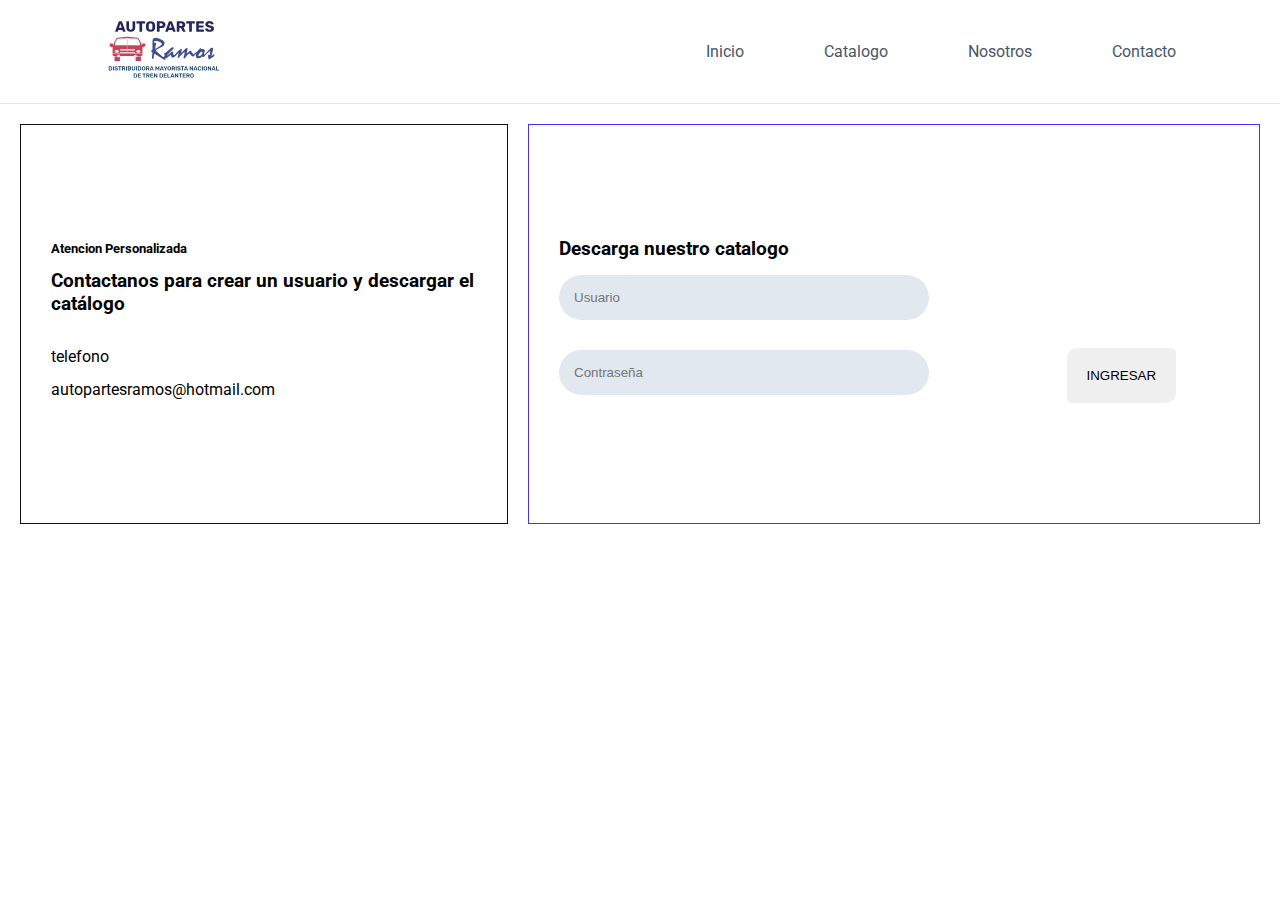
==== index.html @ 39305320 "creado el nav y la seccion 1" ====
<!DOCTYPE html>
<html lang="en">
<head>
    <meta charset="UTF-8">
    <meta http-equiv="X-UA-Compatible" content="IE=edge">
    <meta name="viewport" content="width=device-width, initial-scale=1.0">
    <title>Document</title>
    <link rel="stylesheet" href="/css/styles.css">
</head>
<body>
   
    <!-- navbar -->
<header class="header">
        <nav class="navbar">
            <a href="#" class="nav-logo"> <img src="/images/ramos-logo-svg.svg" width="120px" alt=""></a>
            <ul class="nav-menu">
                <li class="nav-item">
                    <a href="#Inicio" class="nav-link">Inicio</a>
                </li>
                <li class="nav-item">
                    <a href="#" class="nav-link">Catalogo</a>
                </li>
                <li class="nav-item">
                    <a href="#" class="nav-link">Nosotros</a>
                </li>
                <li class="nav-item">
                    <a href="#" class="nav-link">Contacto</a>
                </li>
            </ul>
            <div class="hamburger">
                <span class="bar"></span>
                <span class="bar"></span>
                <span class="bar"></span>
            </div>
        </nav>
</header>


    <!-- section 1 formulario -->

<div class="form-container">
    <div class="info flx">
        <h5>Atencion Personalizada</h5>
        <h4>Contactanos para crear un usuario y descargar el catálogo</h4>
        <p>telefono</p>
        <p>autopartesramos@hotmail.com</p>
    </div>
    <div class="the-form">
        <div class="flx">
           <h3>Descarga nuestro catalogo</h3>
            <input class="input-txt" type="text" placeholder="Usuario">
            <input class="input-txt" type="text" placeholder="Contraseña">
        </div>
        <div>
            <button class="btn-ingresar">INGRESAR</button>
        </div>
        
    </div>

</div>


    <!-- section 2 marcas slider -->

    <!-- section 3 banner slider -->

    <!-- section 4 destacados slider -->

    <!-- section 5 categorias -->

    <script src="/js/javascript.js"></script>
        
</body>
</html>
---- css/styles.css ----
@import url('https://fonts.googleapis.com/css2?family=Roboto:ital,wght@0,500;1,400&display=swap');

* {
    margin: 0;
    padding: 0;
    box-sizing: border-box;
}

html {
    /* font-size: 62.5%; */
    font-family: 'Roboto', sans-serif;
}

li {
    list-style: none;
}

a {
    text-decoration: none;
}

.header{
    border-bottom: 1px solid #E2E8F0;
}

.navbar {
    display: flex;
    justify-content: space-between;
    align-items: center;
    padding: 1rem 6.5rem;
}

.hamburger {
    display: none;
}

.bar {
    display: block;
    width: 25px;
    height: 3px;
    margin: 5px auto;
    -webkit-transition: all 0.3s ease-in-out;
    transition: all 0.3s ease-in-out;
    background-color: #101010;
}

.nav-menu {
    display: flex;
    justify-content: space-between;
    align-items: center;
}

.nav-item {
    margin-left: 5rem;
}

.nav-link{
    font-size: 1rem;
    font-weight: 400;
    color: #475569;
}

.nav-link:hover{
    color: #482ff7;
}

/* .nav-logo {
    font-size: 2.1rem;
    font-weight: 500;
    color: #482ff7;
} */

@media only screen and (max-width: 768px) {
    .nav-menu {
        position: fixed;
        left: -100%;
        top: 5rem;
        flex-direction: column;
        background-color: #fff;
        width: 100%;
        border-radius: 10px;
        text-align: center;
        transition: 0.3s;
        box-shadow:
            0 10px 27px rgba(0, 0, 0, 0.05);
    }

    .nav-menu.active {
        left: 0;
    }

    .nav-item {
        margin: 2.5rem 0;
    }

    .hamburger {
        display: block;
        cursor: pointer;
    }

}



    .hamburger.active .bar:nth-child(2) {
        opacity: 0;
    }

    .hamburger.active .bar:nth-child(1) {
        transform: translateY(8px) rotate(45deg);
    }

    .hamburger.active .bar:nth-child(3) {
        transform: translateY(-8px) rotate(-45deg);
    }


    /* section 2 */
    .flx{
        display: flex;
        align-content: center;
        justify-content: center;
        flex-direction: column;
    }

    .form-container {
        display: grid;
        grid-template-columns: 2fr 3fr;
        grid-template-rows: 1fr;
        grid-column-gap: 20px;
        grid-row-gap: 0px;
        padding: 20px;
        } 

    .info{
        border: #101010 solid 1px;
        height: 25rem;
        padding: 30px;
    } 
    
    .info h4{
        margin-top: 13px;
        margin-bottom: 25px;
        font-size: 1.2rem;
    }

    .info p{
        margin: 7px 0;
    }

    .the-form{
        position: relative;
        border: #482ff7 solid 1px;
        height: 25rem;
        padding: 30px;
        display: grid;
        grid-template-columns: 3fr 1fr;
        grid-template-rows: 1fr;
        grid-column-gap: 20px;
        grid-row-gap: 0px;
    }

    .input-txt{
        border-radius: 30px;
        padding: 15px;
        outline: none;
        background-color: #E2E8F0;
        border: 0;
        margin:15px 0;
        width: 370px;
    }

    .btn-ingresar{
        position: absolute;
        padding: 20px;
        border-radius: 10px 5px;
        border:none;
        bottom: 120px;
    }
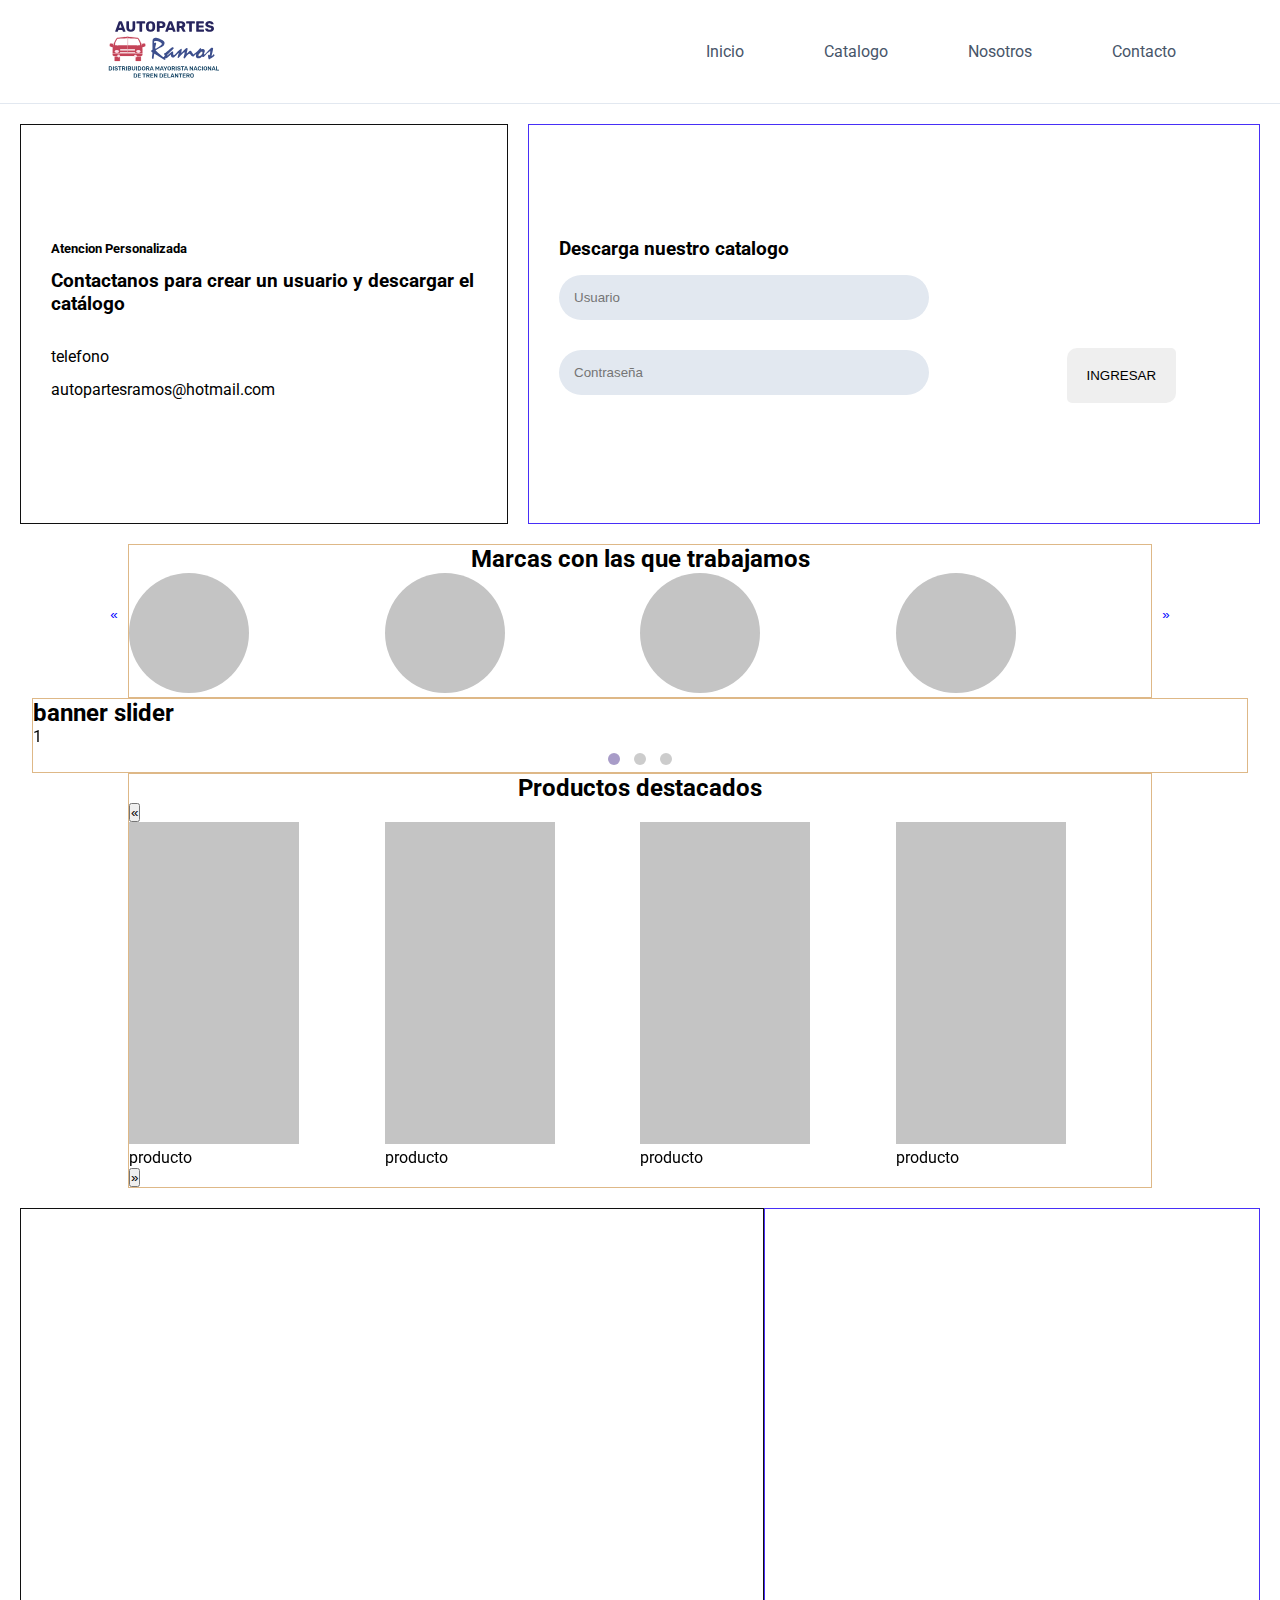
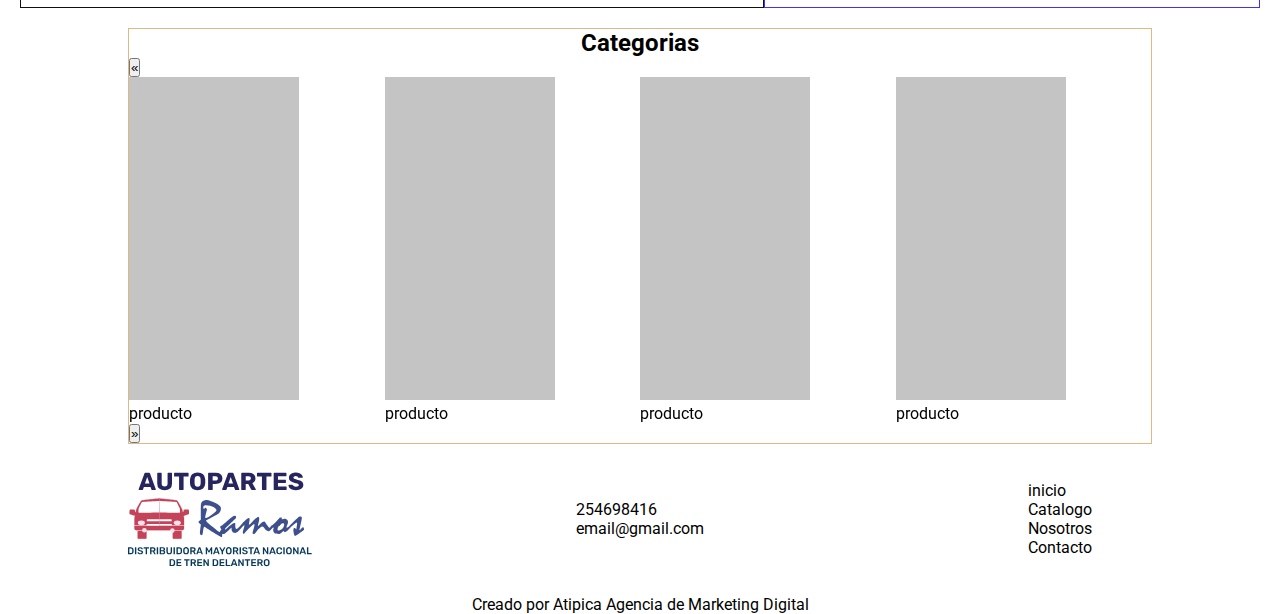
==== commit 9bd2b32a: "pagina de producto con funciones para buscar producto terminadas" ====
--- a/index.html
+++ b/index.html
@@ -5,10 +5,13 @@
     <meta http-equiv="X-UA-Compatible" content="IE=edge">
     <meta name="viewport" content="width=device-width, initial-scale=1.0">
     <title>Document</title>
+    <!-- estilos -->
     <link rel="stylesheet" href="/css/styles.css">
+    <link rel="stylesheet" href="/css/glider.min.css">
+    
 </head>
 <body>
-   
+    
     <!-- navbar -->
 <header class="header">
         <nav class="navbar">
@@ -54,21 +57,174 @@
         <div>
             <button class="btn-ingresar">INGRESAR</button>
         </div>
+    </div>
+</div>
+
+
+    <!-- section 2 marcas slider -->
+    <article class="carousel">
+        <h2>Marcas con las que trabajamos</h2>
+        <div class="carousel__contenedor">
+            <button aria-label="Previous" class="carousel__prev prev">«</button>
+
+            <div class="carousel__lista">
+                <div class="carousel__elemento">
+                    <img src="/images/ellipse.svg" width="120" alt="vino">
+                </div>
+                <div class="carousel__elemento">
+                    <img src="/images/ellipse.svg" width="120" alt="vino">
+                    
+                </div>
+                <div class="carousel__elemento">
+                    <img src="/images/ellipse.svg" width="120" alt="vino">
+                    
+                </div>
+                <div class="carousel__elemento">
+                    <img src="/images/ellipse.svg" width="120" alt="vino">
+                    
+                </div>
+                <div class="carousel__elemento">
+                    <img src="/images/ellipse.svg" width="120" alt="vino">
+                    
+                </div>
+            </div>
+            <button aria-label="Next" class="carousel__next next">»</button>
+        </div>
+
         
-    </div>
-
-</div>
-
-
-    <!-- section 2 marcas slider -->
+        
+    </article>
+    
+      
 
     <!-- section 3 banner slider -->
+    <article class="carousel__banner">
+        <h2>banner slider</h2>
+        <div class="carousel__contenedor">
+            <!-- <button aria-label="Previous" class="carousel__prev prev">«</button> -->
+
+            <div class="carousel__lista_banner">
+                <div class="carousel__elemento">
+                   
+                    <p>1</p>
+                </div>
+                <div class="carousel__elemento">
+                    
+                    <p>2</p>
+                </div>
+                <div class="carousel__elemento">
+                    <p>3</p>
+                </div>
+            </div>
+            <!-- <button aria-label="Next" class="carousel__next next">»</button> -->
+        </div>
+
+        <div role="tablist" class="carousel__indicadores"></div>
+    </article>
 
     <!-- section 4 destacados slider -->
-
-    <!-- section 5 categorias -->
-
-    <script src="/js/javascript.js"></script>
-        
+    <article class="carousel">
+        <h2>Productos destacados</h2>
+        <div class="carousel__contenedor">
+            <button aria-label="Previous" class="carousel__prev_destacado prev">«</button>
+
+            <div class="carousel__lista_destacados">
+                <div class="carousel__elemento">
+                    <img src="/images/rectangle.svg" width="170" alt="vino">
+                    <p>producto</p>
+                </div>
+                <div class="carousel__elemento">
+                    <img src="/images/rectangle.svg" width="170" alt="vino">
+                    <p>producto</p>
+                </div>
+                <div class="carousel__elemento">
+                    <img src="/images/rectangle.svg" width="170" alt="vino">
+                    <p>producto</p>
+                </div>
+                <div class="carousel__elemento">
+                    <img src="/images/rectangle.svg" width="170" alt="vino">
+                    <p>producto</p>
+                </div>
+                <div class="carousel__elemento">
+                    <img src="/images/rectangle.svg" width="170" alt="vino">
+                    <p>producto</p>
+                </div>
+            </div>
+            <button aria-label="Next" class="carousel__next_destacado next">»</button>
+        </div>
+    </article>
+    <!-- section 5 sobre nosotros -->
+    <div class="info-container">
+        <div class="info flx">
+            
+        </div>
+        <div class="the-form">
+            
+        </div>
+    </div>
+    
+
+    <!-- section 6 categorias -->
+    <article class="carousel">
+        <h2>Categorias</h2>
+        <div class="carousel__contenedor">
+            <button aria-label="Previous" class="carousel__prev_destacado prev">«</button>
+
+            <div class="carousel__lista_categorias">
+                <div class="carousel__elemento">
+                    <img src="/images/rectangle.svg" width="170" alt="vino">
+                    <p>producto</p>
+                </div>
+                <div class="carousel__elemento">
+                    <img src="/images/rectangle.svg" width="170" alt="vino">
+                    <p>producto</p>
+                </div>
+                <div class="carousel__elemento">
+                    <img src="/images/rectangle.svg" width="170" alt="vino">
+                    <p>producto</p>
+                </div>
+                <div class="carousel__elemento">
+                    <img src="/images/rectangle.svg" width="170" alt="vino">
+                    <p>producto</p>
+                </div>
+                <div class="carousel__elemento">
+                    <img src="/images/rectangle.svg" width="170" alt="vino">
+                    <p>producto</p>
+                </div>
+            </div>
+            <button aria-label="Next" class="carousel__next_destacado next">»</button>
+        </div>
+    </article>
+
+    <!-- footer -->
+    <div class="pre-footer">
+        <div>
+            <img src="/images/ramos-logo-svg.svg" alt="">
+        </div>
+        <div>
+            <ul>
+                <li>254698416</li>
+                <li>email@gmail.com</li>
+            </ul>
+            
+        </div>
+        <div>
+            <ul>
+                <li>inicio</li>
+                <li>Catalogo</li>
+                <li>Nosotros</li>
+                <li>Contacto</li>
+            </ul>
+        </div>
+    </div>
+
+    <footer>
+        <p>Creado por Atipica Agencia de Marketing Digital</p>
+    </footer>
+
+
+    <!-- script gliderjs -->
+    <script src="/js/glider.min.js"></script>
+    <script src="/js/javascript.js"></script>   
 </body>
 </html>--- a/css/styles.css
+++ b/css/styles.css
@@ -176,4 +176,94 @@
         border-radius: 10px 5px;
         border:none;
         bottom: 120px;
+        cursor: pointer;
+
+    }
+
+
+    /* slider */
+    .carousel{
+        width: 80%;
+        margin: 0 auto;
+        border: burlywood 1px solid;
+    }
+    .carousel h2{
+        text-align: center;
+    }
+
+    .carousel__contenedor{
+        position: relative;
+    }
+
+    .carousel__prev,
+    .carousel__next{
+        position: absolute;
+        display: block;
+        height: 30px;
+        width: 30px;
+        border: none;
+        top: calc(50% - 35px);
+        cursor:pointer;
+        line-height: 30px;
+        text-align: center;
+        background: none;
+        color: blue;
+        /* opacity: 20%; */
+    }
+
+    .prev{
+        left: -30px;
+    }
+    .next{
+        right: -30px;
+    }
+    .carousel__lista,
+    .carousel__lista_banner,
+    .carousel__lista_destacados,
+    .carousel__lista_categorias{
+        overflow: hidden;
+    }
+
+    /* section 3 banner */
+    .carousel__banner{
+        
+        width: 95%;
+        margin: 0 auto;
+        border: burlywood 1px solid;
+        
+    }
+    /* section 4 */
+
+    /* section 5 */
+    .info-container {
+        display: grid;
+        grid-template-columns: 3fr 2fr;
+        grid-template-rows: 1fr;
+        /* grid-column-gap: 20px; */
+        grid-row-gap: 0px;
+        padding: 20px;
+        } 
+
+
+    /* prefooter */
+    .pre-footer {
+        display: grid;
+        grid-template-columns: 1fr 1fr 1fr;
+        grid-template-rows: 1fr;
+        grid-column-gap: 20px;
+        grid-row-gap: 0px;
+        padding: 20px;
+        align-items: center;
+        } 
+
+    .pre-footer img{
+        width: 200px;
+    }
+    .pre-footer div{
+        display: flex;
+        justify-content: center;
+    }    
+
+    footer p{
+        text-align: center;
     }--- a/css/glider.min.css
+++ b/css/glider.min.css
@@ -0,0 +1 @@
+.glider,.glider-contain{margin:0 auto;position:relative}.glider,.glider-track{transform:translateZ(0)}.glider-dot,.glider-next,.glider-prev{border:0;padding:0;user-select:none;outline:0}.glider-contain{width:100%}.glider{overflow-y:hidden;-webkit-overflow-scrolling:touch;-ms-overflow-style:none}.glider-track{width:100%;margin:0;padding:0;display:flex;z-index:1}.glider.draggable{user-select:none;cursor:-webkit-grab;cursor:grab}.glider.draggable .glider-slide img{user-select:none;pointer-events:none}.glider.drag{cursor:-webkit-grabbing;cursor:grabbing}.glider-slide{user-select:none;justify-content:center;align-content:center;width:100%;min-width:150px}.glider-slide img{max-width:100%}.glider::-webkit-scrollbar{opacity:0;height:0}.glider-next,.glider-prev{position:absolute;background:0 0;z-index:2;font-size:40px;text-decoration:none;left:-23px;top:30%;cursor:pointer;color:#666;opacity:1;line-height:1;transition:opacity .5s cubic-bezier(.17,.67,.83,.67),color .5s cubic-bezier(.17,.67,.83,.67)}.glider-next:focus,.glider-next:hover,.glider-prev:focus,.glider-prev:hover{color:#ccc}.glider-next{right:-23px;left:auto}.glider-next.disabled,.glider-prev.disabled{opacity:.25;color:#666;cursor:default}.glider-hide{opacity:0}.glider-dots{user-select:none;display:flex;flex-wrap:wrap;justify-content:center;margin:0 auto;padding:0}.glider-dot{display:block;cursor:pointer;color:#ccc;border-radius:999px;background:#ccc;width:12px;height:12px;margin:7px}.glider-dot:focus,.glider-dot:hover{background:#ddd}.glider-dot.active{background:#a89cc8}@media(max-width:36em){.glider::-webkit-scrollbar{opacity:1;-webkit-appearance:none;width:7px;height:3px}.glider::-webkit-scrollbar-thumb{opacity:1;border-radius:99px;background-color:rgba(156,156,156,.25);-webkit-box-shadow:0 0 1px rgba(255,255,255,.25);box-shadow:0 0 1px rgba(255,255,255,.25)}}